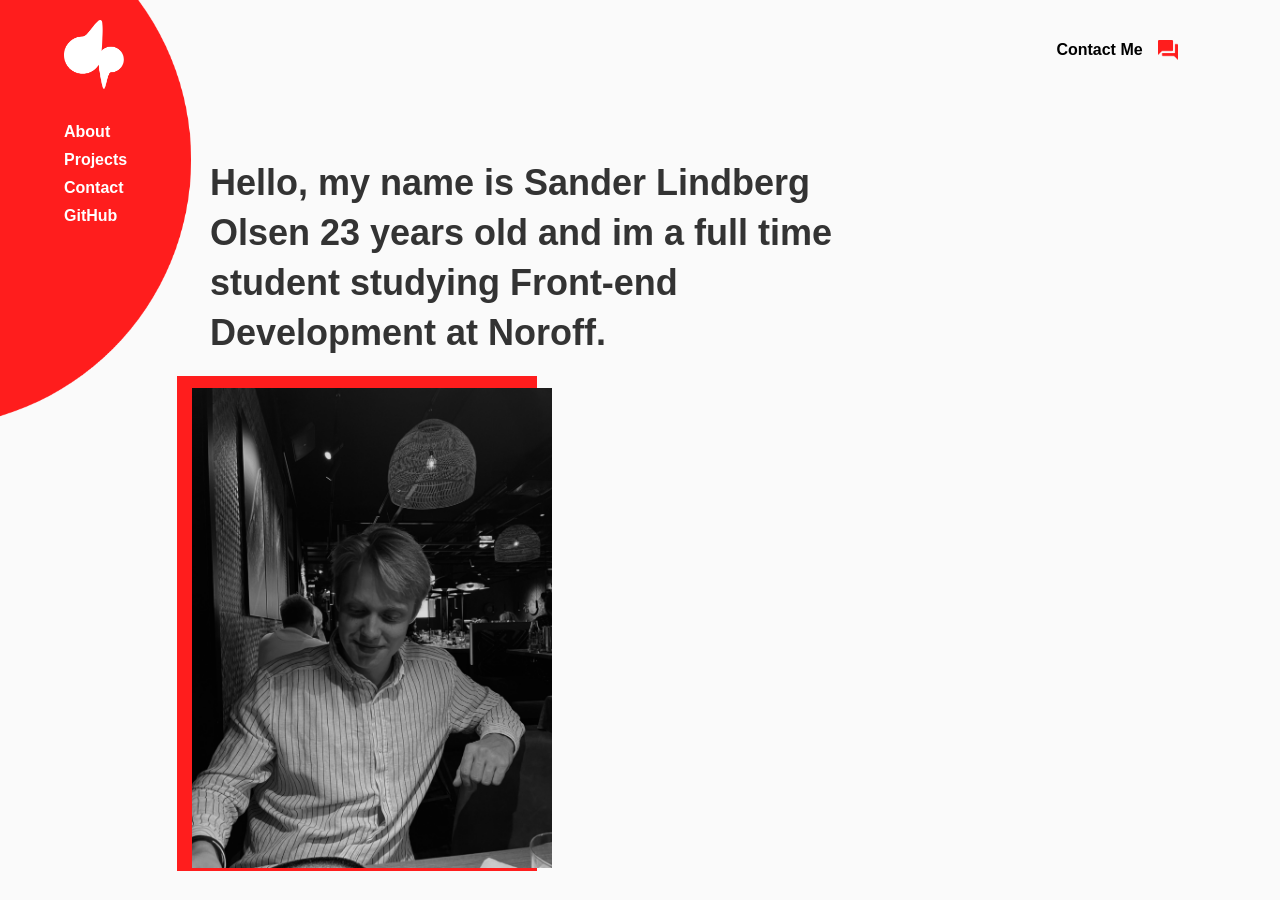
==== Portfolio Page/contact.html @ 8c399ec5 "update" ====
<!DOCTYPE html>
<html>
<head>
    <meta name="viewport" content="width=device-width, initial-scale=1.0">
    <title>Contact</title>
    <link rel="stylesheet" href="css/styles.css">
</head>
<body>
    <div class="container">
        <nav>
            <img src="images/logo.png" class="logo">
            <ul>
                <li><a href="index.html">About</a></li>
                <li><a href="projects.html">Projects</a></li>
                <li><a href="contact.html">Contact</a></li>
                <li><a href="https://github.com/SanderOlsen98">GitHub</a></li>
            </ul>
        </nav>
        <a href="#" class="contact-btn">Contact Me <img src="images/contact.png"></a>
        <div class="row">
            <div class="col-1">
                <h1>Hello, my name is Sander Lindberg Olsen 23 years old and im a full time student studying Front-end Development at Noroff.</h1>
            </div>
            <div class="col-2">
                <img src="images/me.JPG" class="me-img">
                <img src="images/back-image.png" class="back-img">
            </div>
        </div>

    </div>

</body>
</html>
---- Portfolio Page/css/styles.css ----
* {
  margin: 0;
  padding: 0;
  font-family: "poppins", sans-serif;
  box-sizing: border-box;
}
.container {
  width: 100%;
  height: 100vh;
  background: #fafafa;
  padding: 50px 8%;
  position: relative;
  font-weight: 600;
}

nav {
  background-image: url(../images/circle.png);
  background-size: cover;
  background-position: right;
  padding: 10% 5% 15% 15%;
  position: absolute;
  left: -10%;
  top: -12%;
}
.logo {
  width: 60px;
  margin-bottom: 20px;
}
nav ul li {
  list-style: none;
  margin: 10px 0;
}
nav ul li a {
  color: #fff;
  text-decoration: none;
}
.contact-btn {
  position: absolute;
  top: 40px;
  right: 8%;
  display: flex;
  align-items: center;
  color: #000;
  text-decoration: none;
}
.contact-btn img {
  width: 20px;
  margin-left: 15px;
}
.row {
  display: flex;
  align-items: center;
  justify-content: space-between;
  flex-wrap: wrap;
  padding-top: 10%;
}
.col-1 {
  max-width: 800px;
  padding-left: 10%;
  color: #333;
}
.col-1 h1 {
  font-size: 36px;
  font-weight: 600;
  line-height: 50px;
  margin-bottom: 30px;
}
.col-1 span {
  color: #ff1d1d;
}

.me-img {
  width: 80%;
  max-width: 450px;
  position: relative;
  z-index: 2;
  transition: transform 0.5s;
}
.col-2 {
  text-align: right;
  position: relative;
}

.back-img {
  position: absolute;
  width: 80%;
  max-width: 450px;
  top: -12px;
  right: 15px;
}
.profile-img:hover {
  transform: translate(-25px, -25px);
  cursor: pointer;
}

/* Displaying Projects*/

.projects {
  display: grid;
  grid-template-columns: 1fr;
  max-width: 500px;
  margin: 40px auto;
  grid-gap: 20px;
}

.projects img {
  width: 100%;
}

.projects-display {
  display: grid;
  grid-template-columns: 1fr auto;
  align-items: center;
}

.projects-display img {
  grid-column: -1/1;
  border-radius: 20px;
  height: 400px;
  width: 300px;
  transition: transform 0.5s;
}

.projects-display h3 {
  grid-column: 1;
  font-size: 0.9em;
  margin: 5px;
  text-align: left;
  text-decoration: none;
}

.projects-display p {
  grid-column: 1;
  font-size: 0.9em;
  margin: 5px;
  text-align: left;
  font-weight: 200;
}
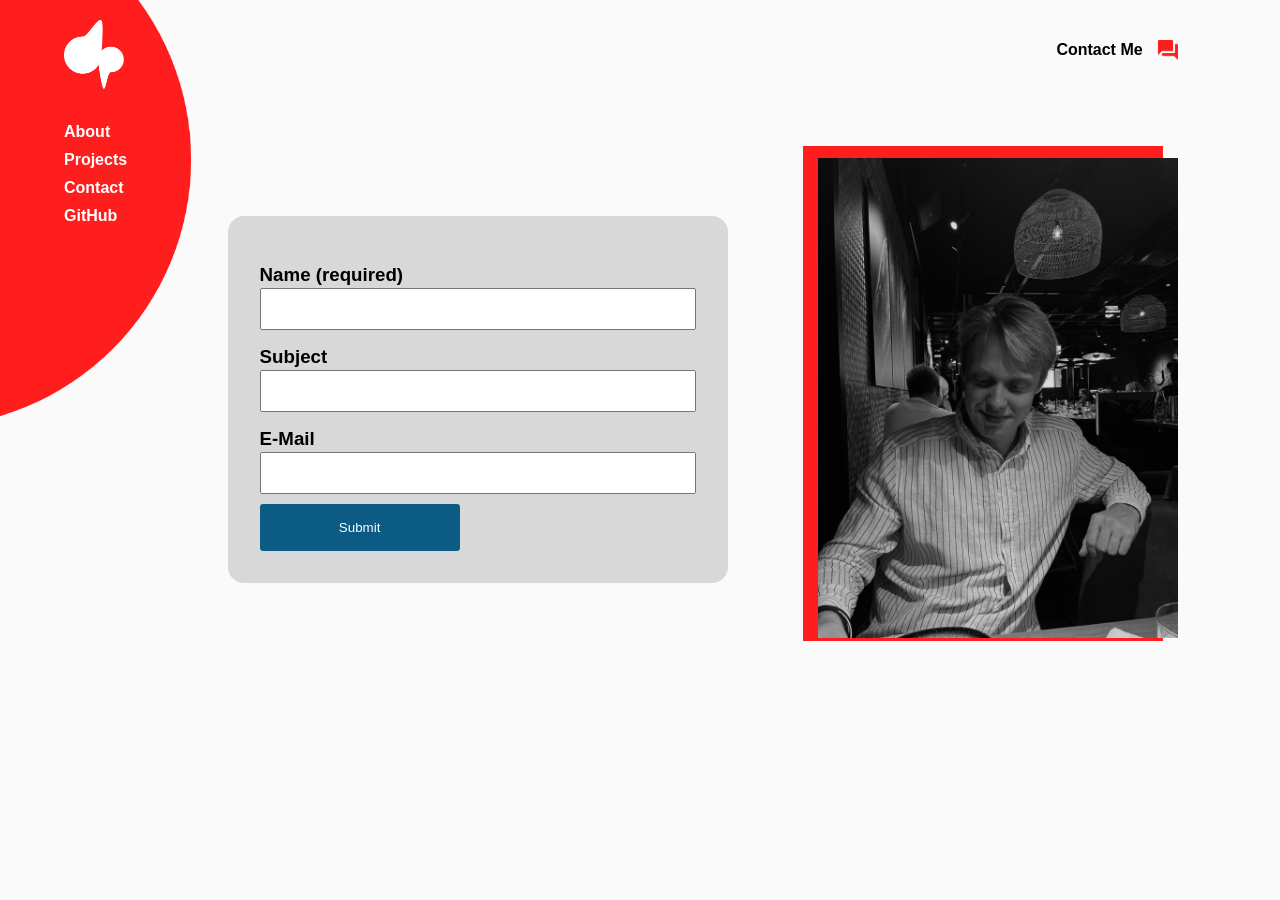
==== commit 9b7e2346: "update contact page" ====
--- a/Portfolio Page/contact.html
+++ b/Portfolio Page/contact.html
@@ -16,11 +16,35 @@
                 <li><a href="https://github.com/SanderOlsen98">GitHub</a></li>
             </ul>
         </nav>
-        <a href="#" class="contact-btn">Contact Me <img src="images/contact.png"></a>
+        <a href="contact.html" class="contact-btn">Contact Me <img src="images/contact.png"></a>
         <div class="row">
-            <div class="col-1">
-                <h1>Hello, my name is Sander Lindberg Olsen 23 years old and im a full time student studying Front-end Development at Noroff.</h1>
-            </div>
+            <form id="contactForm">
+                <div>
+                    <label>
+                        <h3>Name (required)</h3>
+                        <input name="firstName" id="firstName" />
+                    </label>
+                    <div class="form-error" id="firstNameError">Please enter your first name</div>
+                </div>
+
+                <div>
+                    <label>
+                        <h3>Subject</h3>
+                        <input name="lastName" id="lastName" />
+                    </label>
+                    <div class="form-error" id="lastNameError">Your subject must be at least 10 characters</div>
+                </div>
+
+                <div>
+                    <label>
+                        <h3>E-Mail</h3>
+                        <input name="email" id="email" />
+                    </label>
+                    <div class="form-error" id="emailError">Please enter a valid email address</div>
+                </div>
+
+                <button>Submit</button>
+            </form>
             <div class="col-2">
                 <img src="images/me.JPG" class="me-img">
                 <img src="images/back-image.png" class="back-img">
@@ -28,6 +52,6 @@
         </div>
 
     </div>
-
+    <script src="js/contact.js"></script>
 </body>
 </html>
--- a/Portfolio Page/css/styles.css
+++ b/Portfolio Page/css/styles.css
@@ -136,3 +136,43 @@
   text-align: left;
   font-weight: 200;
 }
+
+/* Contact From */
+
+form {
+  padding: 2em;
+  background: rgb(216, 216, 216);
+  border-radius: 1rem;
+  margin-left: auto;
+  width: 500px;
+}
+
+input {
+  width: 100%;
+  margin-top: 2px;
+  padding: 10px;
+  font-size: 16px;
+}
+
+button {
+  background: rgb(11, 91, 133);
+  border: none;
+  width: 200px;
+  padding: 1rem;
+  color: white;
+  margin-top: 10px;
+  cursor: pointer;
+  border-radius: 0.2rem;
+}
+
+label {
+  display: block;
+  margin-top: 1rem;
+}
+
+.form-error {
+  display: none;
+  color: red;
+  font-size: 0.9rem;
+  margin-top: 2px;
+}
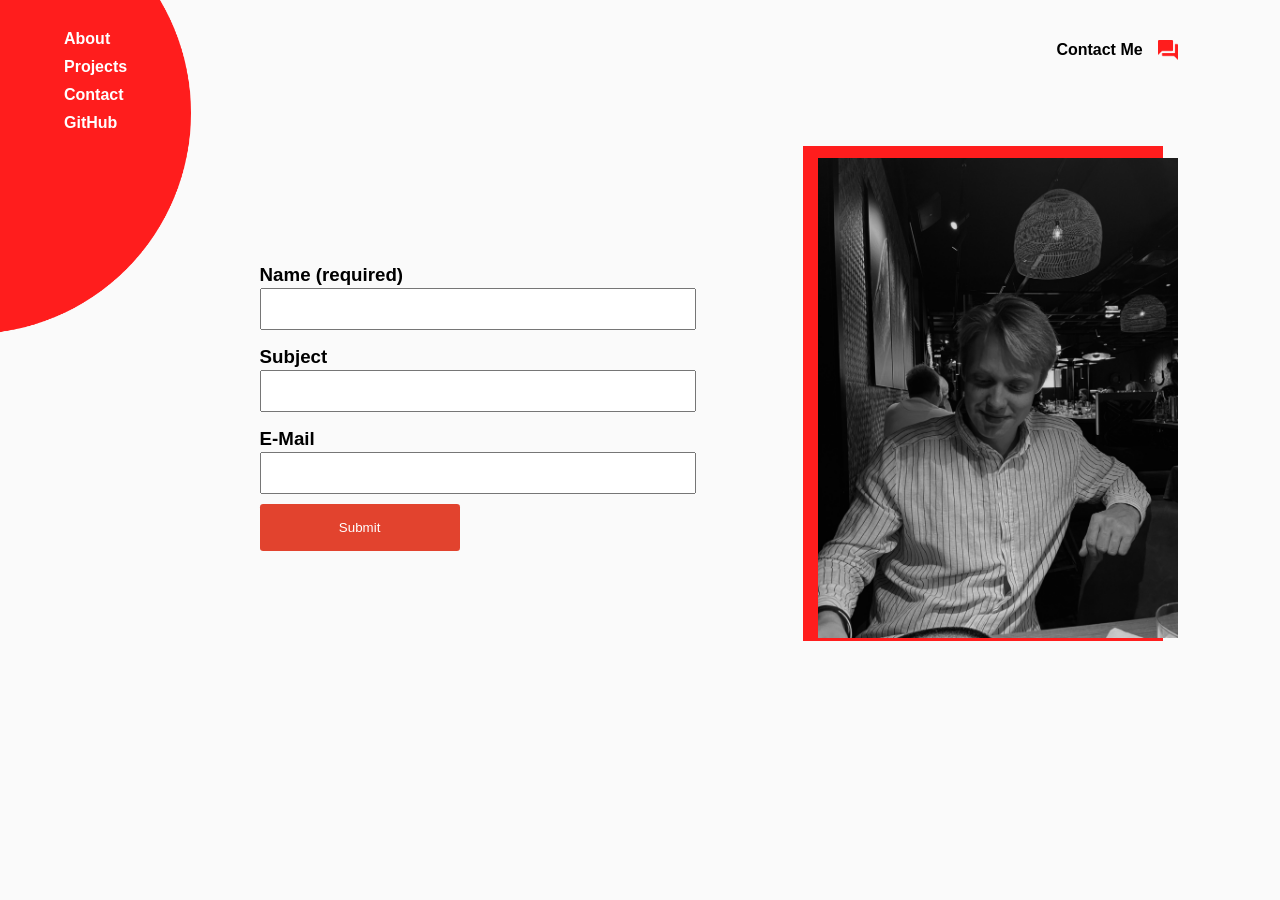
==== commit c0c22c88: "update" ====
--- a/Portfolio Page/contact.html
+++ b/Portfolio Page/contact.html
@@ -8,12 +8,11 @@
 <body>
     <div class="container">
         <nav>
-            <img src="images/logo.png" class="logo">
             <ul>
                 <li><a href="index.html">About</a></li>
                 <li><a href="projects.html">Projects</a></li>
                 <li><a href="contact.html">Contact</a></li>
-                <li><a href="https://github.com/SanderOlsen98">GitHub</a></li>
+                <li><a href="https://github.com/SanderOlsen98" target="_blank">GitHub</a></li>
             </ul>
         </nav>
         <a href="contact.html" class="contact-btn">Contact Me <img src="images/contact.png"></a>
--- a/Portfolio Page/css/styles.css
+++ b/Portfolio Page/css/styles.css
@@ -141,7 +141,6 @@
 
 form {
   padding: 2em;
-  background: rgb(216, 216, 216);
   border-radius: 1rem;
   margin-left: auto;
   width: 500px;
@@ -155,7 +154,7 @@
 }
 
 button {
-  background: rgb(11, 91, 133);
+  background: rgb(226, 67, 46);
   border: none;
   width: 200px;
   padding: 1rem;
